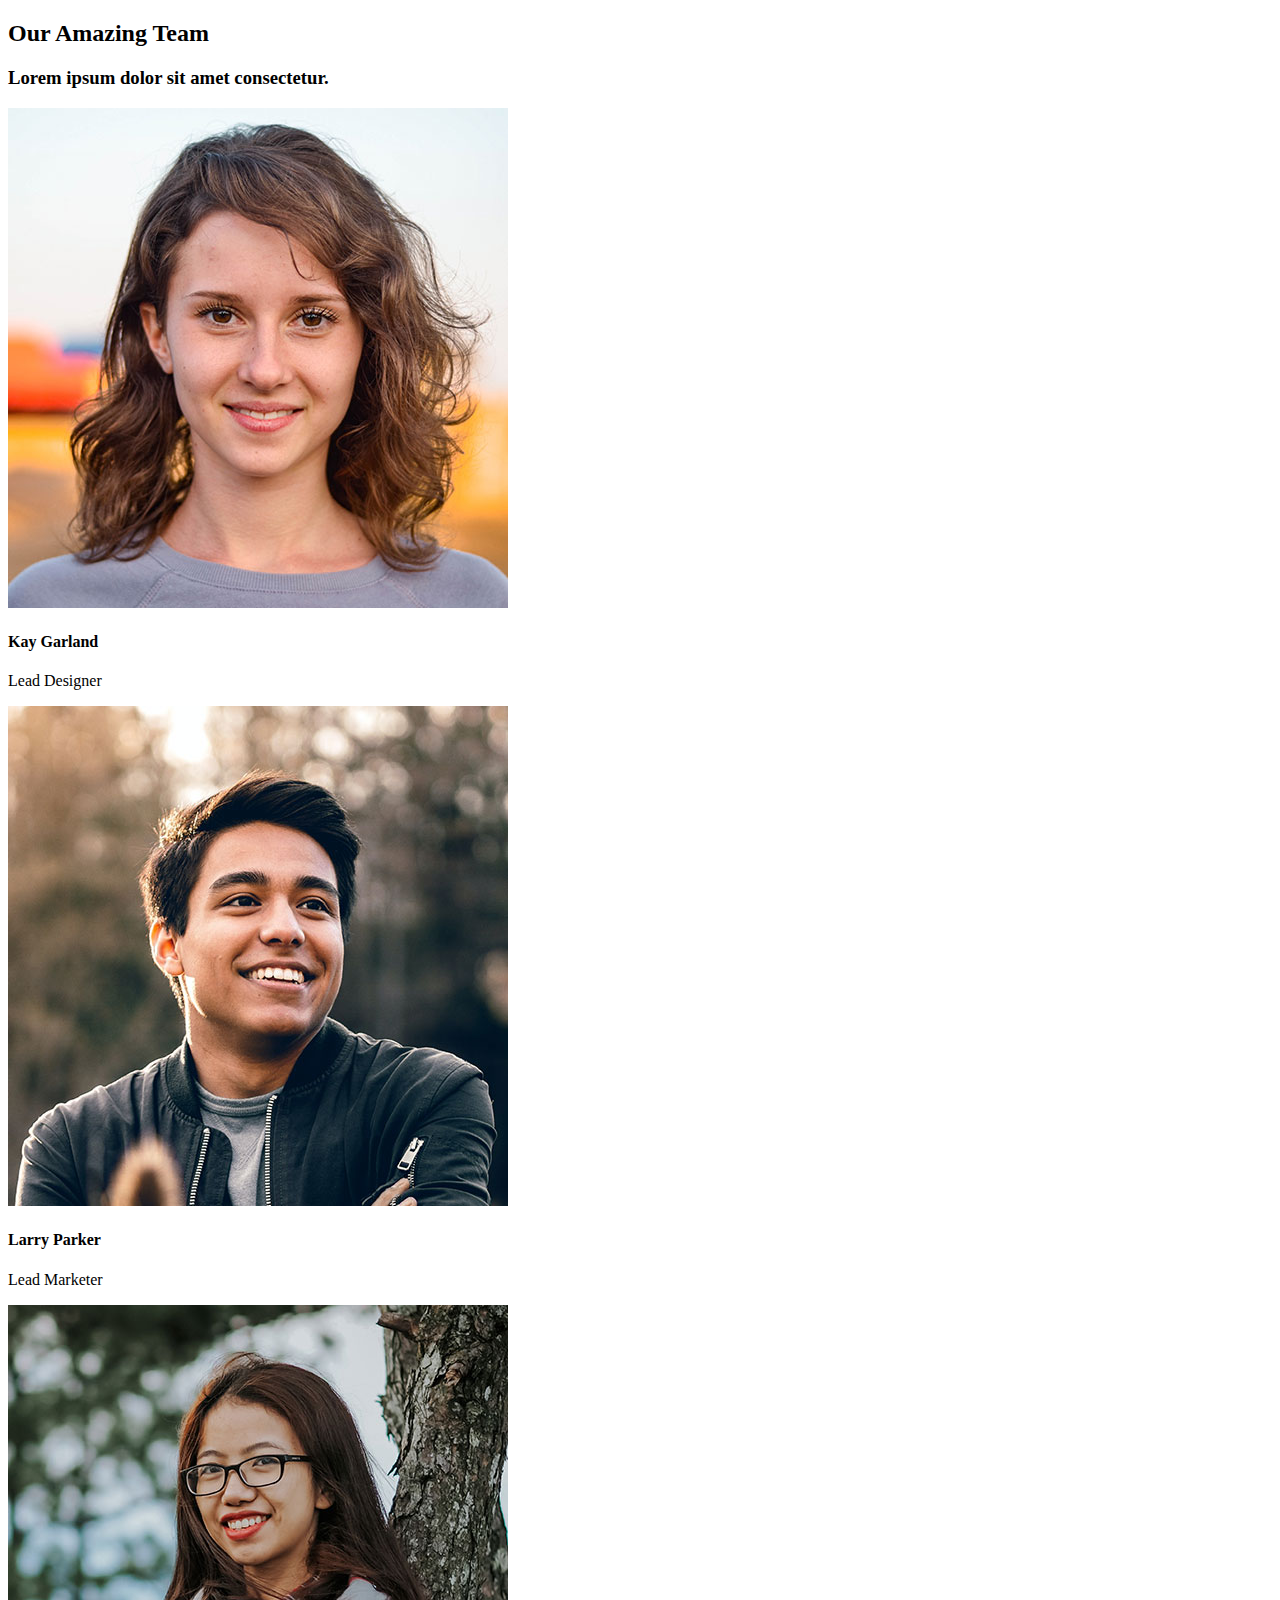
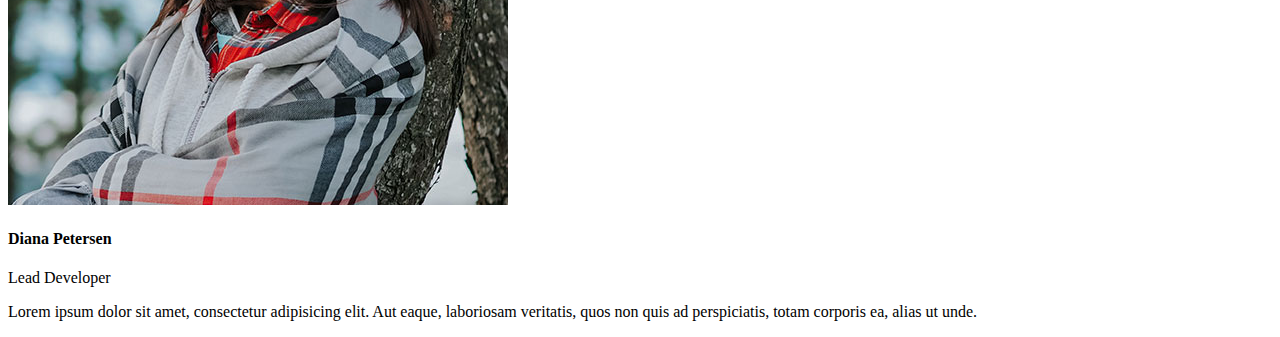
==== 02blog.html @ a0d8e0de "added photo" ====
<!DOCTYPE html>
<html lang="en" dir="ltr">



  <head>
    <meta charset="utf-8">
    <title></title>
  </head>



  <body>
    <!-- Blog-->
    <section class="page-section bg-light" id="blog">
        <div class="container">
            <div class="text-center">
                <h2 class="section-heading text-uppercase">Our Amazing Team</h2>
                <h3 class="section-subheading text-muted">Lorem ipsum dolor sit amet consectetur.</h3>
            </div>
            <div class="row">
                <div class="col-lg-4">
                    <div class="team-member">
                        <img class="mx-auto rounded-circle" src="assets/img/team/1.jpg" alt="" />
                        <h4>Kay Garland</h4>
                        <p class="text-muted">Lead Designer</p>
                        <a class="btn btn-dark btn-social mx-2" href="#!"><i class="fab fa-twitter"></i></a><a class="btn btn-dark btn-social mx-2" href="#!"><i class="fab fa-facebook-f"></i></a><a class="btn btn-dark btn-social mx-2" href="#!"><i class="fab fa-linkedin-in"></i></a>
                    </div>
                </div>
                <div class="col-lg-4">
                    <div class="team-member">
                        <img class="mx-auto rounded-circle" src="assets/img/team/2.jpg" alt="" />
                        <h4>Larry Parker</h4>
                        <p class="text-muted">Lead Marketer</p>
                        <a class="btn btn-dark btn-social mx-2" href="#!"><i class="fab fa-twitter"></i></a><a class="btn btn-dark btn-social mx-2" href="#!"><i class="fab fa-facebook-f"></i></a><a class="btn btn-dark btn-social mx-2" href="#!"><i class="fab fa-linkedin-in"></i></a>
                    </div>
                </div>
                <div class="col-lg-4">
                    <div class="team-member">
                        <img class="mx-auto rounded-circle" src="assets/img/team/3.jpg" alt="" />
                        <h4>Diana Petersen</h4>
                        <p class="text-muted">Lead Developer</p>
                        <a class="btn btn-dark btn-social mx-2" href="#!"><i class="fab fa-twitter"></i></a><a class="btn btn-dark btn-social mx-2" href="#!"><i class="fab fa-facebook-f"></i></a><a class="btn btn-dark btn-social mx-2" href="#!"><i class="fab fa-linkedin-in"></i></a>
                    </div>
                </div>
            </div>
            <div class="row">
                <div class="col-lg-8 mx-auto text-center"><p class="large text-muted">Lorem ipsum dolor sit amet, consectetur adipisicing elit. Aut eaque, laboriosam veritatis, quos non quis ad perspiciatis, totam corporis ea, alias ut unde.</p></div>
            </div>
        </div>
    </section>
  </body>



</html>
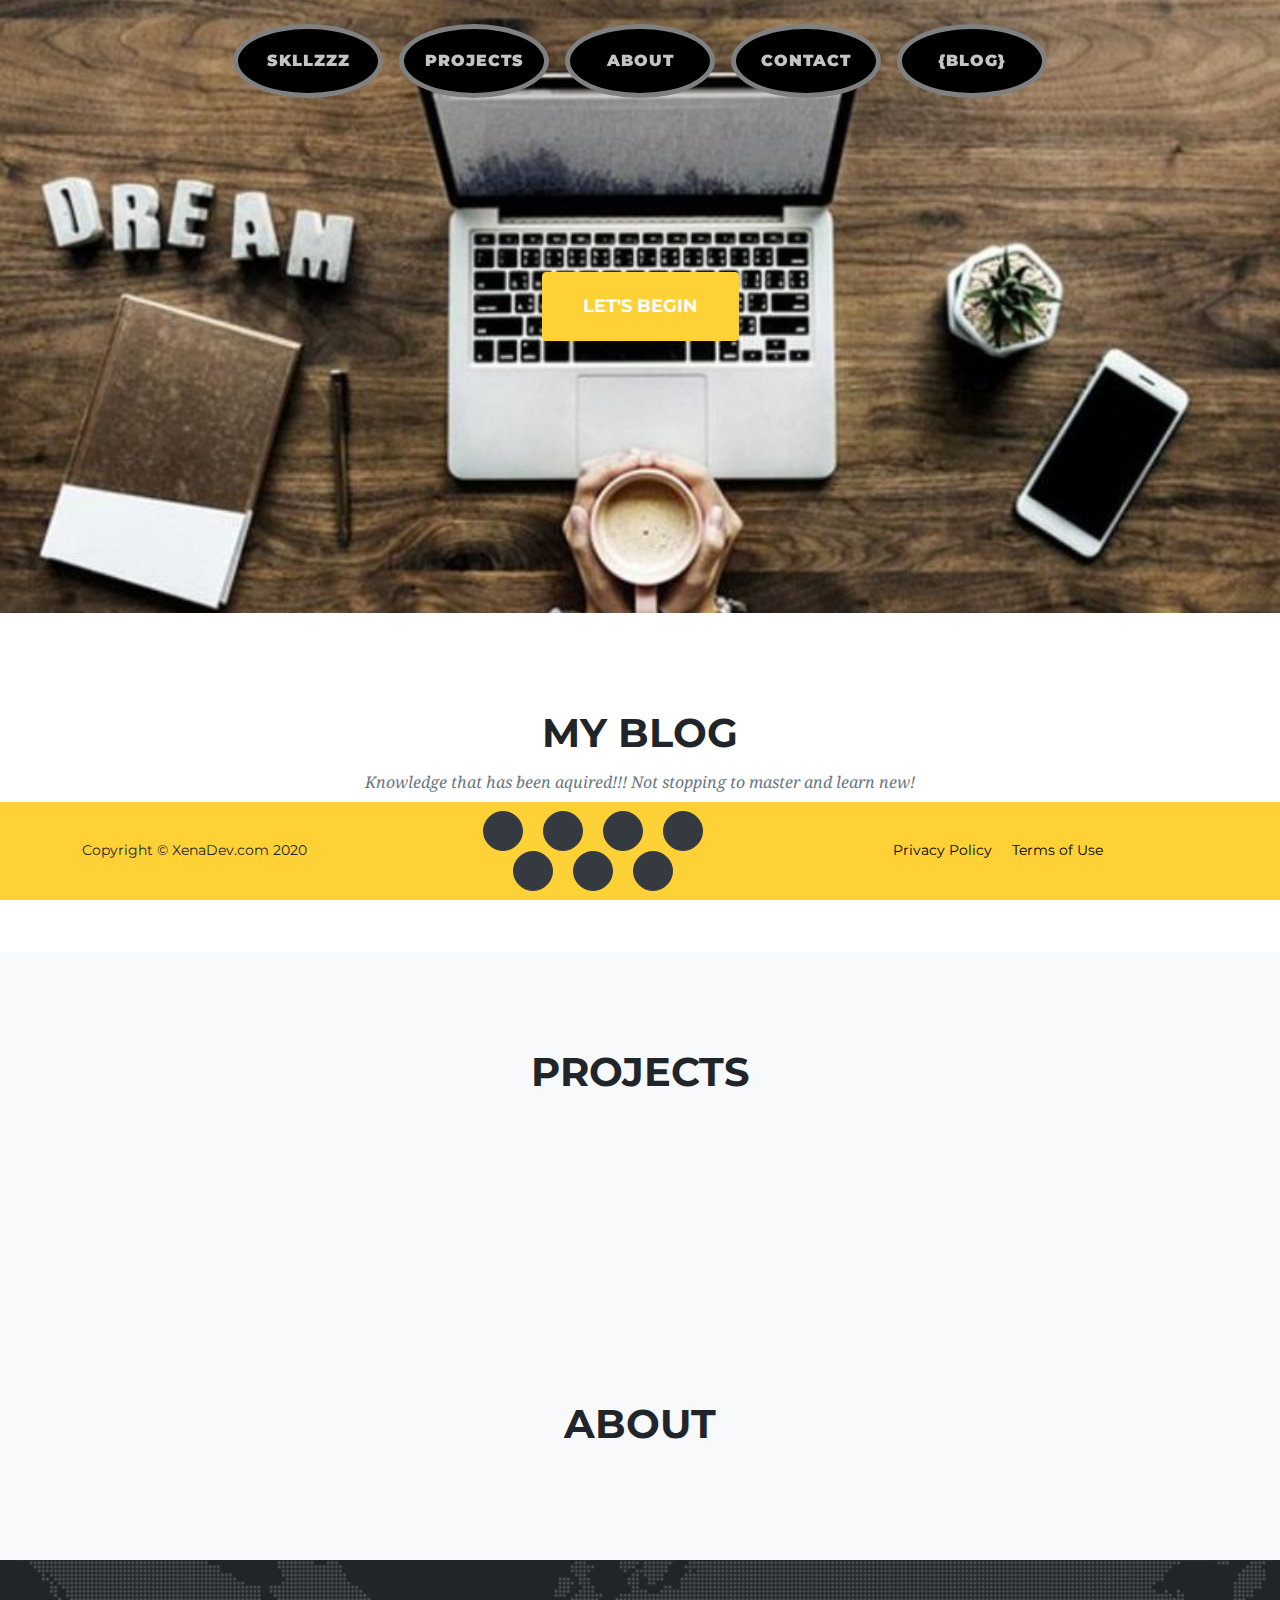
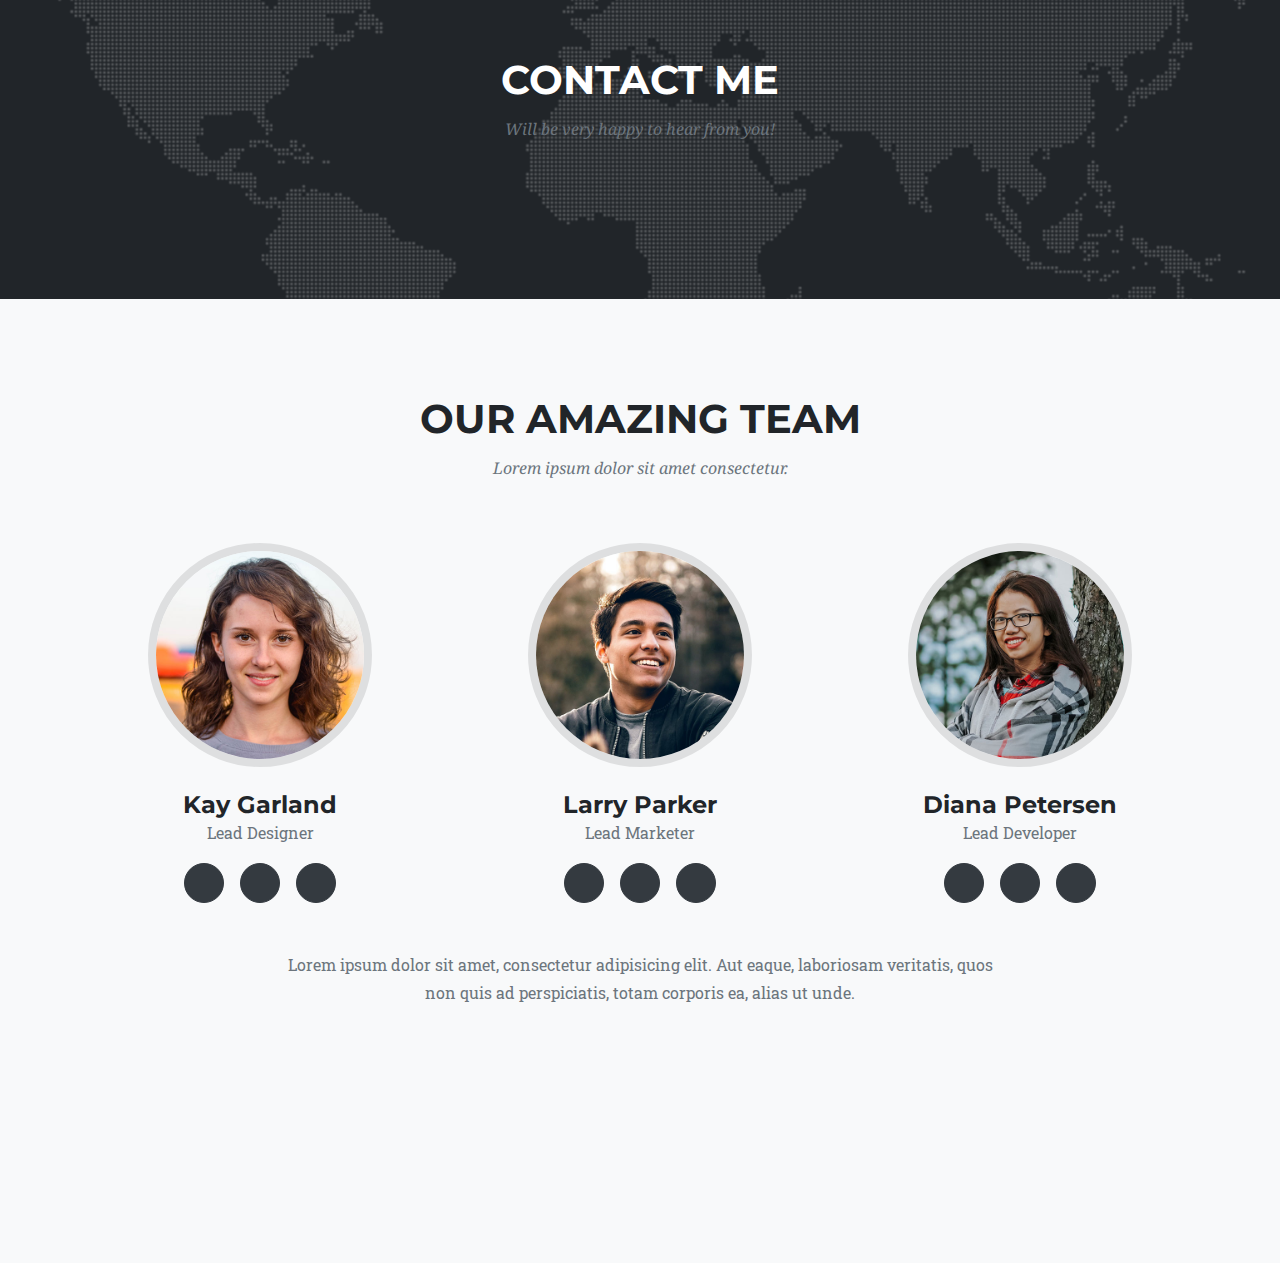
==== commit 0c3421f0: "finished the project description" ====
--- a/02blog.html
+++ b/02blog.html
@@ -11,45 +11,515 @@
 
 
   <body>
-    <!-- Blog-->
-    <section class="page-section bg-light" id="blog">
-        <div class="container">
-            <div class="text-center">
-                <h2 class="section-heading text-uppercase">Our Amazing Team</h2>
-                <h3 class="section-subheading text-muted">Lorem ipsum dolor sit amet consectetur.</h3>
-            </div>
-            <div class="row">
-                <div class="col-lg-4">
-                    <div class="team-member">
-                        <img class="mx-auto rounded-circle" src="assets/img/team/1.jpg" alt="" />
-                        <h4>Kay Garland</h4>
-                        <p class="text-muted">Lead Designer</p>
-                        <a class="btn btn-dark btn-social mx-2" href="#!"><i class="fab fa-twitter"></i></a><a class="btn btn-dark btn-social mx-2" href="#!"><i class="fab fa-facebook-f"></i></a><a class="btn btn-dark btn-social mx-2" href="#!"><i class="fab fa-linkedin-in"></i></a>
-                    </div>
-                </div>
-                <div class="col-lg-4">
-                    <div class="team-member">
-                        <img class="mx-auto rounded-circle" src="assets/img/team/2.jpg" alt="" />
-                        <h4>Larry Parker</h4>
-                        <p class="text-muted">Lead Marketer</p>
-                        <a class="btn btn-dark btn-social mx-2" href="#!"><i class="fab fa-twitter"></i></a><a class="btn btn-dark btn-social mx-2" href="#!"><i class="fab fa-facebook-f"></i></a><a class="btn btn-dark btn-social mx-2" href="#!"><i class="fab fa-linkedin-in"></i></a>
-                    </div>
-                </div>
-                <div class="col-lg-4">
-                    <div class="team-member">
-                        <img class="mx-auto rounded-circle" src="assets/img/team/3.jpg" alt="" />
-                        <h4>Diana Petersen</h4>
-                        <p class="text-muted">Lead Developer</p>
-                        <a class="btn btn-dark btn-social mx-2" href="#!"><i class="fab fa-twitter"></i></a><a class="btn btn-dark btn-social mx-2" href="#!"><i class="fab fa-facebook-f"></i></a><a class="btn btn-dark btn-social mx-2" href="#!"><i class="fab fa-linkedin-in"></i></a>
-                    </div>
-                </div>
-            </div>
-            <div class="row">
-                <div class="col-lg-8 mx-auto text-center"><p class="large text-muted">Lorem ipsum dolor sit amet, consectetur adipisicing elit. Aut eaque, laboriosam veritatis, quos non quis ad perspiciatis, totam corporis ea, alias ut unde.</p></div>
-            </div>
-        </div>
-    </section>
-  </body>
+
+    <!DOCTYPE html>
+    <html lang="en">
+        <head>
+            <meta charset="utf-8" />
+            <meta name="viewport" content="width=device-width, initial-scale=1, shrink-to-fit=no" />
+            <meta name="description" content="" />
+            <meta name="author" content="" />
+            <title>XenaDev</title>
+            <link rel="icon" type="image/x-icon" href="assets/img/favicon.png" />
+            <!-- Font Awesome icons (free version)-->
+            <script src="https://use.fontawesome.com/releases/v5.13.0/js/all.js" crossorigin="anonymous"></script>
+            <!-- <script src="https://use.fontawesome.com/351846b75e.js"></script> -->
+            <!-- <link rel="stylesheet" href="path/to/font-awesome/css/font-awesome.min.css"> -->
+            <!-- Google fonts-->
+            <link href="https://fonts.googleapis.com/css?family=Montserrat:400,700" rel="stylesheet" type="text/css" />
+            <link href="https://fonts.googleapis.com/css?family=Droid+Serif:400,700,400italic,700italic" rel="stylesheet" type="text/css" />
+            <link href="https://fonts.googleapis.com/css?family=Roboto+Slab:400,100,300,700" rel="stylesheet" type="text/css" />
+            <!-- Core theme CSS (includes Bootstrap)-->
+            <link href="css/styles.css" rel="stylesheet" />
+
+            <!-- icon for saving a web site on the screen -->
+                <link rel="apple-touch-icon" sizes="57x57" href="assets/img/apple-icon/apple-icon-57x57.png" />
+                <link rel="apple-touch-icon" sizes="72x72" href="assets/img/apple-icon/apple-icon-72x72.png" />
+                <link rel="apple-touch-icon" sizes="114x114" href="assets/img/apple-icon/apple-icon-114x114.png" />
+                <link rel="apple-touch-icon" sizes="144x144" href="assets/img/apple-icon/apple-icon-144x144.png" />
+
+        </head>
+        <body id="page-top">
+
+
+
+
+
+
+            <!-- Navigation-->
+            <nav class="navbar navbar-expand-xl navbar-light fixed-top" id="mainNav">
+
+
+                    <button class="navbar-toggler navbar-toggler-right" type="button" data-toggle="collapse" data-target="#navbarResponsive" aria-controls="navbarResponsive" aria-expanded="false" aria-label="Toggle navigation">Menu<i class="fas fa-bars ml-1">
+                      </i></button>
+
+
+                    <div class="container" >
+                        <div class="collapse navbar-collapse" id="navbarResponsive" >
+                            <ul class="navbar-nav text-uppercase mx-auto">
+                                <li class="nav-item"><a class="nav-link js-scroll-trigger btn1" href="#skills" style="font-weight: 900;">SkLLzzz</a></li>
+                                <li class="nav-item"><a class="nav-link js-scroll-trigger btn1" href="#projects" style="font-weight: 900;">Projects</a></li>
+                                <li class="nav-item"><a class="nav-link js-scroll-trigger btn1" href="#about" style="font-weight: 900;">About</a></li>
+                                <li class="nav-item"><a class="nav-link js-scroll-trigger btn1" href="#contact" style="font-weight: 900;">Contact</a></li>
+                                <li class="nav-item"><a class="nav-link js-scroll-trigger btn1" href="02blog.html" style="font-weight: 900;">{Blog}</a></li>
+
+
+
+                                   </div>
+
+                            </ul>
+                        </div>
+                    </div>
+              </nav>
+
+
+            <!-- Masthead-->
+            <header class="masthead">
+              <div class="container">
+                  <a class="btn btn-primary btn-xl text-uppercase js-scroll-trigger" href="#skills">Let's begin</a>
+              </div>
+            </header>
+            <!-- Services-->
+            <section class="page-section" id="skills">
+                <div class="container">
+                    <div class="text-center">
+
+
+
+
+                        <h2 class="section-heading text-uppercase">My Blog</h2>
+                        <h3 class="section-subheading text-muted">Knowledge that has been aquired!!! Not stopping to master and learn new!</h3>
+                    </div>
+
+                </div>
+            </section>
+
+
+
+
+
+
+
+            <!-- Portfolio Grid at the TOP-->
+
+
+            <section class="page-section bg-light" id="projects">
+
+                  <!-- Details on abriviation centered with buttons and explenation -->
+                    <div class="text-center">
+                      <h2 class="section-heading text-uppercase">Projects</h2>
+                </div>
+
+
+                <!-- Portfolio Grid what is inside-->
+            <section class="page-section" id="about">
+            </section>
+
+
+
+            <!-- About-->
+            <section class="page-section" id="about">
+
+                    <div class="text-center">
+                        <h2 class="section-heading text-uppercase">About</h2>
+                    </div>
+
+            </section>
+
+
+
+
+            <!-- Contact-->
+            <section class="page-section" id="contact">
+                <div class="container">
+                    <div class="text-center">
+                        <h2 class="section-heading text-uppercase">Contact Me</h2>
+                        <h3 class="section-subheading text-muted">Will be very happy to hear from you!</h3>
+                    </div>
+
+                  
+                </div>
+            </section>
+            <!-- Blog-->
+            <section class="page-section bg-light" id="blog">
+                <div class="container">
+                    <div class="text-center">
+                        <h2 class="section-heading text-uppercase">Our Amazing Team</h2>
+                        <h3 class="section-subheading text-muted">Lorem ipsum dolor sit amet consectetur.</h3>
+                    </div>
+                    <div class="row">
+                        <div class="col-lg-4">
+                            <div class="team-member">
+                                <img class="mx-auto rounded-circle" src="assets/img/team/1.jpg" alt="" />
+                                <h4>Kay Garland</h4>
+                                <p class="text-muted">Lead Designer</p>
+                                <a class="btn btn-dark btn-social mx-2" href="#!"><i class="fab fa-twitter"></i></a><a class="btn btn-dark btn-social mx-2" href="#!"><i class="fab fa-facebook-f"></i></a><a class="btn btn-dark btn-social mx-2" href="#!"><i class="fab fa-linkedin-in"></i></a>
+                            </div>
+                        </div>
+                        <div class="col-lg-4">
+                            <div class="team-member">
+                                <img class="mx-auto rounded-circle" src="assets/img/team/2.jpg" alt="" />
+                                <h4>Larry Parker</h4>
+                                <p class="text-muted">Lead Marketer</p>
+                                <a class="btn btn-dark btn-social mx-2" href="#!"><i class="fab fa-twitter"></i></a><a class="btn btn-dark btn-social mx-2" href="#!"><i class="fab fa-facebook-f"></i></a><a class="btn btn-dark btn-social mx-2" href="#!"><i class="fab fa-linkedin-in"></i></a>
+                            </div>
+                        </div>
+                        <div class="col-lg-4">
+                            <div class="team-member">
+                                <img class="mx-auto rounded-circle" src="assets/img/team/3.jpg" alt="" />
+                                <h4>Diana Petersen</h4>
+                                <p class="text-muted">Lead Developer</p>
+                                <a class="btn btn-dark btn-social mx-2" href="#!"><i class="fab fa-twitter"></i></a><a class="btn btn-dark btn-social mx-2" href="#!"><i class="fab fa-facebook-f"></i></a><a class="btn btn-dark btn-social mx-2" href="#!"><i class="fab fa-linkedin-in"></i></a>
+                            </div>
+                        </div>
+                    </div>
+                    <div class="row">
+                        <div class="col-lg-8 mx-auto text-center"><p class="large text-muted">Lorem ipsum dolor sit amet, consectetur adipisicing elit. Aut eaque, laboriosam veritatis, quos non quis ad perspiciatis, totam corporis ea, alias ut unde.</p></div>
+                    </div>
+                </div>
+            </section>
+
+
+            <!-- Footer-->
+          <footer class="footer py-4">
+            <div id="footer">
+                <div class="container">
+                  <div class="footerfooter">
+                    <div class="row align-items-center">
+                        <div class="col-lg-4 text-lg-left">Copyright © XenaDev.com 2020</div>
+                          <!-- byttons for contacting -->
+                          <div class="col-lg-3 my-2 my-sm-0">
+                              <a class="btn btn-dark btn-social mx-2" href="https://twitter.com/sxena89" target="_blank">
+                                <i class="fab fa-twitter"></i></a>
+                              <a class="btn btn-dark btn-social mx-2" href="https://linkedin.com/in/sxena" target="_blank">
+                                <i class="fab fa-linkedin-in"></i></a>
+                              <a class="btn btn-dark btn-social mx-2" href="https://github.com/sxena" target="_blank">
+                                <i class="fab fa-github-alt" aria-hidden="true"></i></a>
+                              <a class="btn btn-dark btn-social mx-2" href="https://gitlab.com/sxena" target="_blank">
+                                <i class="fab fa-gitlab" aria-hidden="true"></i></a>
+                              <a class="btn btn-dark btn-social mx-2" href="mailto:sitnikovaxena@gmail.com" target="_blank">
+                                <i class="fa fa-envelope"></i></a>
+                              <a class="btn btn-dark btn-social mx-2" href="tel:+12129204987" target="_blank">
+                                <i class="fa fa-phone"></i></a>
+                                <a class="btn btn-dark btn-social mx-2" href="resume.pdf" target="_blank">
+                                  <i class="fa fa-file-pdf"></i></a>
+                          </div>
+                        <div class="col-lg-4 text-lg-right">
+                          <a class="mr-3" data-toggle="modal" href="#portfolioModal100" style="color:black;">Privacy Policy</a>
+                          <a data-toggle="modal" href="#portfolioModal100" style="color:black;">Terms of Use</a></div>
+                    </div>
+                 </div>
+              </div>
+            </footer>
+
+
+            <!-- Portfolio Modals--><!-- Modal 1-->
+            <div class="portfolio-modal modal fade" id="portfolioModal1" tabindex="-1" role="dialog" aria-hidden="true">
+                <div class="modal-dialog">
+                    <div class="modal-content">
+                        <div class="close-modal" data-dismiss="modal"><img src="assets/img/close-icon.svg" alt="Close modal" /></div>
+                        <div class="container">
+                            <div class="row justify-content-center">
+                                <div class="col-lg-8">
+                                    <div class="modal-body">
+                                        <!-- Project Details Go Here-->
+                                        <h2 class="text-uppercase">Treasure Hunt</h2>
+                                        <p class="item-intro text-muted">Lorem ipsum dolor sit amet consectetur.</p>
+
+                                        <div class="portfolio-caption">
+                                                <div class="portfolio-caption-heading">Rules of the game:</div>
+                                                <div class="portfolio-caption-subheading text-muted">Rules of the game:
+                                                        <ul class="justify-content-left">
+                                                          <li>You have 5 tries</li>
+                                                          <li>Find a Palmtree and you WIN</li>
+                                                          <li>Find a Shark.... wha wha wha.... </li>
+                                                        </ul>
+                                                </div>
+                                        </div>
+                                        <p>Use this area to describe your project. Lorem ipsum dolor sit amet, consectetur adipisicing elit. Est blanditiis dolorem culpa incidunt minus dignissimos deserunt repellat aperiam quasi sunt officia expedita beatae cupiditate, maiores repudiandae, nostrum, reiciendis facere nemo!</p>
+                                        <ul class="list-inline">
+                                            <li>Date: January 2020</li>
+                                            <li>Client: Threads</li>
+                                            <li>Category: Illustration</li>
+                                        </ul>
+                                        <img class="img-fluid d-block mx-auto" src="assets/img/projects/treasure.gif" alt="" />
+                                        <button class="btn btn-primary" data-dismiss="modal" type="button"><i class="fas fa-times mr-1"></i>Close Project</button>
+                                    </div>
+                                </div>
+                            </div>
+                        </div>
+                    </div>
+                </div>
+            </div>
+    </div>
+
+
+
+
+            <!-- Modal 2-->
+            <div class="portfolio-modal modal fade" id="portfolioModal2" tabindex="-1" role="dialog" aria-hidden="true">
+                <div class="modal-dialog">
+                    <div class="modal-content">
+                        <div class="close-modal" data-dismiss="modal"><img src="assets/img/close-icon.svg" alt="Close modal" /></div>
+                        <div class="container">
+                            <div class="row justify-content-center">
+                                <div class="col-lg-8">
+                                    <div class="modal-body">
+                                        <!-- Project Details Go Here-->
+                                        <h2 class="text-uppercase">Project Name</h2>
+                                        <p class="item-intro text-muted">Lorem ipsum dolor sit amet consectetur.</p>
+                                        <img class="img-fluid d-block mx-auto" src="assets/img/portfolio/02-full.jpg" alt="" />
+                                        <p>Use this area to describe your project. Lorem ipsum dolor sit amet, consectetur adipisicing elit. Est blanditiis dolorem culpa incidunt minus dignissimos deserunt repellat aperiam quasi sunt officia expedita beatae cupiditate, maiores repudiandae, nostrum, reiciendis facere nemo!</p>
+                                        <ul class="list-inline">
+                                            <li>Date: January 2020</li>
+                                            <li>Client: Explore</li>
+                                            <li>Category: Graphic Design</li>
+                                        </ul>
+                                        <button class="btn btn-primary" data-dismiss="modal" type="button"><i class="fas fa-times mr-1"></i>Close Project</button>
+                                    </div>
+                                </div>
+                            </div>
+                        </div>
+                    </div>
+                </div>
+            </div>
+            <!-- Modal 3-->
+            <div class="portfolio-modal modal fade" id="portfolioModal3" tabindex="-1" role="dialog" aria-hidden="true">
+                <div class="modal-dialog">
+                    <div class="modal-content">
+                        <div class="close-modal" data-dismiss="modal"><img src="assets/img/close-icon.svg" alt="Close modal" /></div>
+                        <div class="container">
+                            <div class="row justify-content-center">
+                                <div class="col-lg-8">
+                                    <div class="modal-body">
+                                        <!-- Project Details Go Here-->
+                                        <h2 class="text-uppercase">Project Name</h2>
+                                        <p class="item-intro text-muted">Lorem ipsum dolor sit amet consectetur.</p>
+                                        <img class="img-fluid d-block mx-auto" src="assets/img/portfolio/03-full.jpg" alt="" />
+                                        <p>Use this area to describe your project. Lorem ipsum dolor sit amet, consectetur adipisicing elit. Est blanditiis dolorem culpa incidunt minus dignissimos deserunt repellat aperiam quasi sunt officia expedita beatae cupiditate, maiores repudiandae, nostrum, reiciendis facere nemo!</p>
+                                        <ul class="list-inline">
+                                            <li>Date: January 2020</li>
+                                            <li>Client: Finish</li>
+                                            <li>Category: Identity</li>
+                                        </ul>
+                                        <button class="btn btn-primary" data-dismiss="modal" type="button"><i class="fas fa-times mr-1"></i>Close Project</button>
+                                    </div>
+                                </div>
+                            </div>
+                        </div>
+                    </div>
+                </div>
+            </div>
+            <!-- Modal 4-->
+            <div class="portfolio-modal modal fade" id="portfolioModal4" tabindex="-1" role="dialog" aria-hidden="true">
+                <div class="modal-dialog">
+                    <div class="modal-content">
+                        <div class="close-modal" data-dismiss="modal"><img src="assets/img/close-icon.svg" alt="Close modal" /></div>
+                        <div class="container">
+                            <div class="row justify-content-center">
+                                <div class="col-lg-8">
+                                    <div class="modal-body">
+                                        <!-- Project Details Go Here-->
+                                        <h2 class="text-uppercase">Project Name</h2>
+                                        <p class="item-intro text-muted">Lorem ipsum dolor sit amet consectetur.</p>
+                                        <img class="img-fluid d-block mx-auto" src="assets/img/portfolio/04-full.jpg" alt="" />
+                                        <p>Use this area to describe your project. Lorem ipsum dolor sit amet, consectetur adipisicing elit. Est blanditiis dolorem culpa incidunt minus dignissimos deserunt repellat aperiam quasi sunt officia expedita beatae cupiditate, maiores repudiandae, nostrum, reiciendis facere nemo!</p>
+                                        <ul class="list-inline">
+                                            <li>Date: January 2020</li>
+                                            <li>Client: Lines</li>
+                                            <li>Category: Branding</li>
+                                        </ul>
+                                        <button class="btn btn-primary" data-dismiss="modal" type="button"><i class="fas fa-times mr-1"></i>Close Project</button>
+                                    </div>
+                                </div>
+                            </div>
+                        </div>
+                    </div>
+                </div>
+            </div>
+            <!-- Modal 5-->
+            <div class="portfolio-modal modal fade" id="portfolioModal5" tabindex="-1" role="dialog" aria-hidden="true">
+                <div class="modal-dialog">
+                    <div class="modal-content">
+                        <div class="close-modal" data-dismiss="modal"><img src="assets/img/close-icon.svg" alt="Close modal" /></div>
+                        <div class="container">
+                            <div class="row justify-content-center">
+                                <div class="col-lg-8">
+                                    <div class="modal-body">
+                                        <!-- Project Details Go Here-->
+                                        <h2 class="text-uppercase">Project Name</h2>
+                                        <p class="item-intro text-muted">Lorem ipsum dolor sit amet consectetur.</p>
+                                        <img class="img-fluid d-block mx-auto" src="assets/img/portfolio/05-full.jpg" alt="" />
+                                        <p>Use this area to describe your project. Lorem ipsum dolor sit amet, consectetur adipisicing elit. Est blanditiis dolorem culpa incidunt minus dignissimos deserunt repellat aperiam quasi sunt officia expedita beatae cupiditate, maiores repudiandae, nostrum, reiciendis facere nemo!</p>
+                                        <ul class="list-inline">
+                                            <li>Date: January 2020</li>
+                                            <li>Client: Southwest</li>
+                                            <li>Category: Website Design</li>
+                                        </ul>
+                                        <button class="btn btn-primary" data-dismiss="modal" type="button"><i class="fas fa-times mr-1"></i>Close Project</button>
+                                    </div>
+                                </div>
+                            </div>
+                        </div>
+                    </div>
+                </div>
+            </div>
+            <!-- Modal 6-->
+            <div class="portfolio-modal modal fade" id="portfolioModal6" tabindex="-1" role="dialog" aria-hidden="true">
+                <div class="modal-dialog">
+                    <div class="modal-content">
+                        <div class="close-modal" data-dismiss="modal"><img src="assets/img/close-icon.svg" alt="Close modal" /></div>
+                        <div class="container">
+                            <div class="row justify-content-center">
+                                <div class="col-lg-8">
+                                    <div class="modal-body">
+                                        <!-- Project Details Go Here-->
+                                        <h2 class="text-uppercase">Project Name</h2>
+                                        <p class="item-intro text-muted">Lorem ipsum dolor sit amet consectetur.</p>
+                                        <img class="img-fluid d-block mx-auto" src="assets/img/portfolio/06-full.jpg" alt="" />
+                                        <p>Use this area to describe your project. Lorem ipsum dolor sit amet, consectetur adipisicing elit. Est blanditiis dolorem culpa incidunt minus dignissimos deserunt repellat aperiam quasi sunt officia expedita beatae cupiditate, maiores repudiandae, nostrum, reiciendis facere nemo!</p>
+                                        <ul class="list-inline">
+                                            <li>Date: January 2020</li>
+                                            <li>Client: Window</li>
+                                            <li>Category: Photography</li>
+                                        </ul>
+                                        <button class="btn btn-primary" data-dismiss="modal" type="button"><i class="fas fa-times mr-1"></i>Close Project</button>
+                                    </div>
+                                </div>
+                            </div>
+                        </div>
+                    </div>
+                </div>
+            </div>
+            <!-- Modal 7-->
+            <div class="portfolio-modal modal fade" id="portfolioModal6" tabindex="-1" role="dialog" aria-hidden="true">
+                <div class="modal-dialog">
+                    <div class="modal-content">
+                        <div class="close-modal" data-dismiss="modal"><img src="assets/img/close-icon.svg" alt="Close modal" /></div>
+                        <div class="container">
+                            <div class="row justify-content-center">
+                                <div class="col-lg-8">
+                                    <div class="modal-body">
+                                        <!-- Project Details Go Here-->
+                                        <h2 class="text-uppercase">Project Name</h2>
+                                        <p class="item-intro text-muted">Lorem ipsum dolor sit amet consectetur.</p>
+                                        <img class="img-fluid d-block mx-auto" src="assets/img/portfolio/06-full.jpg" alt="" />
+                                        <p>Use this area to describe your project. Lorem ipsum dolor sit amet, consectetur adipisicing elit. Est blanditiis dolorem culpa incidunt minus dignissimos deserunt repellat aperiam quasi sunt officia expedita beatae cupiditate, maiores repudiandae, nostrum, reiciendis facere nemo!</p>
+                                        <ul class="list-inline">
+                                            <li>Date: January 2020</li>
+                                            <li>Client: Window</li>
+                                            <li>Category: Photography</li>
+                                        </ul>
+                                        <button class="btn btn-primary" data-dismiss="modal" type="button"><i class="fas fa-times mr-1"></i>Close Project</button>
+                                    </div>
+                                </div>
+                            </div>
+                        </div>
+                    </div>
+                </div>
+            </div>
+            <!-- Modal 8-->
+            <div class="portfolio-modal modal fade" id="portfolioModal6" tabindex="-1" role="dialog" aria-hidden="true">
+                <div class="modal-dialog">
+                    <div class="modal-content">
+                        <div class="close-modal" data-dismiss="modal"><img src="assets/img/close-icon.svg" alt="Close modal" /></div>
+                        <div class="container">
+                            <div class="row justify-content-center">
+                                <div class="col-lg-8">
+                                    <div class="modal-body">
+                                        <!-- Project Details Go Here-->
+                                        <h2 class="text-uppercase">Project Name</h2>
+                                        <p class="item-intro text-muted">Lorem ipsum dolor sit amet consectetur.</p>
+                                        <img class="img-fluid d-block mx-auto" src="assets/img/portfolio/06-full.jpg" alt="" />
+                                        <p>Use this area to describe your project. Lorem ipsum dolor sit amet, consectetur adipisicing elit. Est blanditiis dolorem culpa incidunt minus dignissimos deserunt repellat aperiam quasi sunt officia expedita beatae cupiditate, maiores repudiandae, nostrum, reiciendis facere nemo!</p>
+                                        <ul class="list-inline">
+                                            <li>Date: January 2020</li>
+                                            <li>Client: Window</li>
+                                            <li>Category: Photography</li>
+                                        </ul>
+                                        <button class="btn btn-primary" data-dismiss="modal" type="button"><i class="fas fa-times mr-1"></i>Close Project</button>
+                                    </div>
+                                </div>
+                            </div>
+                        </div>
+                    </div>
+                </div>
+            </div>
+            <!-- Modal 9-->
+            <div class="portfolio-modal modal fade" id="portfolioModal6" tabindex="-1" role="dialog" aria-hidden="true">
+                <div class="modal-dialog">
+                    <div class="modal-content">
+                        <div class="close-modal" data-dismiss="modal"><img src="assets/img/close-icon.svg" alt="Close modal" /></div>
+                        <div class="container">
+                            <div class="row justify-content-center">
+                                <div class="col-lg-8">
+                                    <div class="modal-body">
+                                        <!-- Project Details Go Here-->
+                                        <h2 class="text-uppercase">Project Name</h2>
+                                        <p class="item-intro text-muted">Lorem ipsum dolor sit amet consectetur.</p>
+                                        <img class="img-fluid d-block mx-auto" src="assets/img/portfolio/06-full.jpg" alt="" />
+                                        <p>Use this area to describe your project. Lorem ipsum dolor sit amet, consectetur adipisicing elit. Est blanditiis dolorem culpa incidunt minus dignissimos deserunt repellat aperiam quasi sunt officia expedita beatae cupiditate, maiores repudiandae, nostrum, reiciendis facere nemo!</p>
+                                        <ul class="list-inline">
+                                            <li>Date: January 2020</li>
+                                            <li>Client: Window</li>
+                                            <li>Category: Photography</li>
+                                        </ul>
+                                        <button class="btn btn-primary" data-dismiss="modal" type="button"><i class="fas fa-times mr-1"></i>Close Project</button>
+                                    </div>
+                                </div>
+                            </div>
+                        </div>
+                    </div>
+                </div>
+            </div>
+            <!-- Modal 100-->
+            <div class="portfolio-modal modal fade" id="portfolioModal100" tabindex="-1" role="dialog" aria-hidden="true">
+                <div class="modal-dialog">
+                    <div class="modal-content">
+                        <div class="close-modal" data-dismiss="modal"><img src="assets/img/close-icon.svg" alt="Close modal" /></div>
+                        <div class="container">
+                            <div class="row justify-content-center">
+                                <div class="col-lg-8">
+                                    <div class="modal-body">
+                                        <!-- Project Details Go Here-->
+                                        <h2 class="text-uppercase">Privacy Policy</h2>
+                                        <h2 class="text-uppercase">and</h2>
+                                        <h2 class="text-uppercase">Terms of Use</h2>
+                                        <p class="item-intro text-muted">Let us look at this very complex ideas of regulations at hand.</p>
+                                        <img class="img-fluid d-block mx-auto" src="assets/img/terms/01.jpg" alt="" />
+                                        <p>Dont worry everything is great</p>
+                                        <img class="img-fluid d-block mx-auto" src="assets/img/terms/02.jpg" alt="" />
+                                        <ul class="list-inline">
+                                            <li>Date: 2020</li>
+                                            <li>Category: Rems and Rules and regulations and Laws and everything else</li>
+                                        </ul>
+                                        <button class="btn btn-primary" data-dismiss="modal" type="button"><i class="fas fa-times mr-1"></i>Close Project</button>
+                                    </div>
+                                </div>
+                            </div>
+                        </div>
+                    </div>
+                </div>
+            </div>
+            <!-- Bootstrap core JS-->
+            <script src="https://cdnjs.cloudflare.com/ajax/libs/jquery/3.5.1/jquery.min.js"></script>
+            <script src="https://stackpath.bootstrapcdn.com/bootstrap/4.5.0/js/bootstrap.bundle.min.js"></script>
+            <!-- Third party plugin JS-->
+            <script src="https://cdnjs.cloudflare.com/ajax/libs/jquery-easing/1.4.1/jquery.easing.min.js"></script>
+            <!-- Contact form JS-->
+            <script src="assets/mail/jqBootstrapValidation.js"></script>
+            <script src="assets/mail/contact_me.js"></script>
+            <!-- Core theme JS-->
+            <script src="js/scripts.js"></script>
+        </body>
+    </html>
+
+
+
+
+
+
+
 
 
 
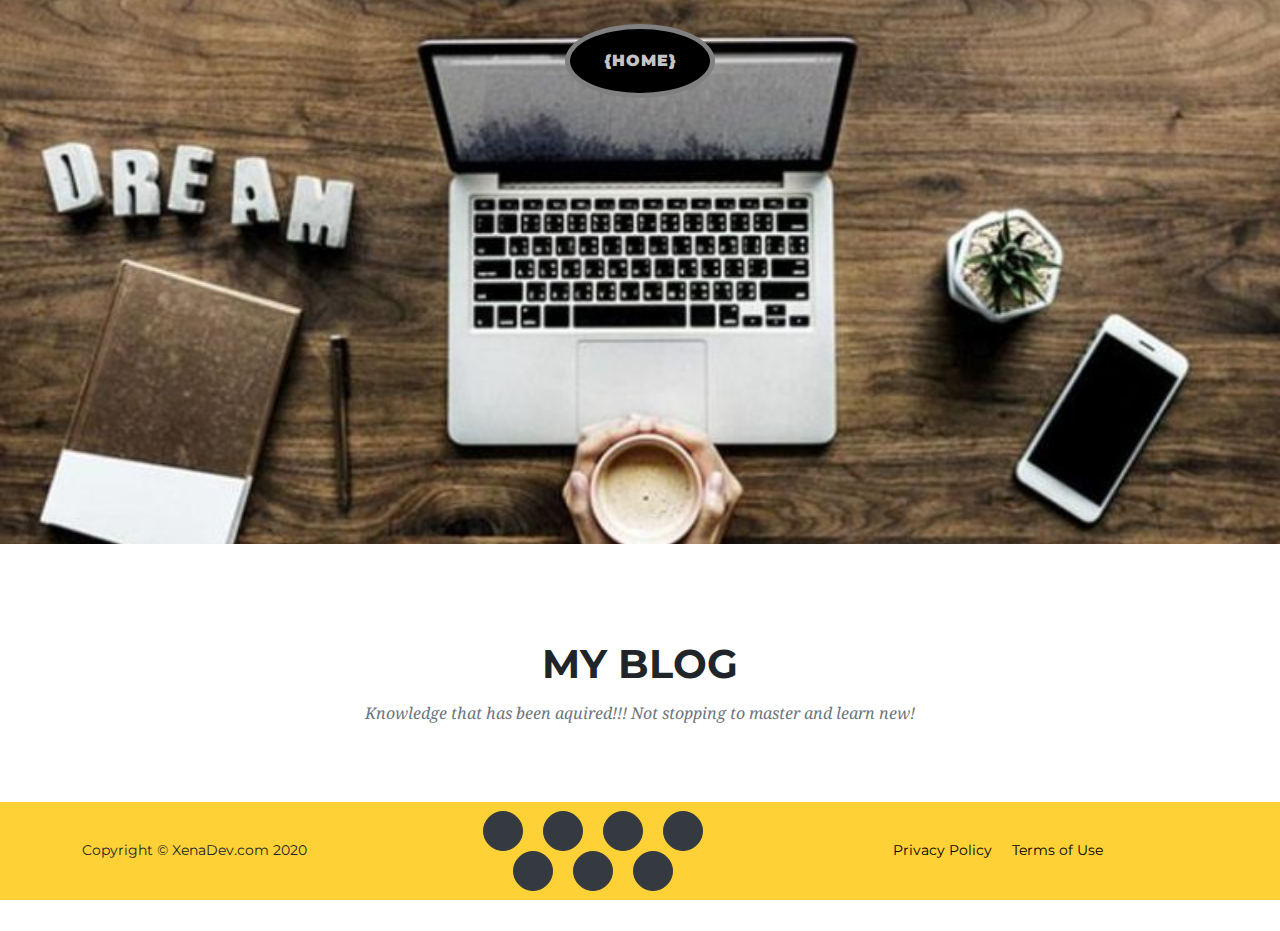
==== commit ebf43a55: "redid the blog page" ====
--- a/02blog.html
+++ b/02blog.html
@@ -1,17 +1,3 @@
-<!DOCTYPE html>
-<html lang="en" dir="ltr">
-
-
-
-  <head>
-    <meta charset="utf-8">
-    <title></title>
-  </head>
-
-
-
-  <body>
-
     <!DOCTYPE html>
     <html lang="en">
         <head>
@@ -57,11 +43,11 @@
                     <div class="container" >
                         <div class="collapse navbar-collapse" id="navbarResponsive" >
                             <ul class="navbar-nav text-uppercase mx-auto">
-                                <li class="nav-item"><a class="nav-link js-scroll-trigger btn1" href="#skills" style="font-weight: 900;">SkLLzzz</a></li>
+                                <!-- <li class="nav-item"><a class="nav-link js-scroll-trigger btn1" href="#skills" style="font-weight: 900;">SkLLzzz</a></li>
                                 <li class="nav-item"><a class="nav-link js-scroll-trigger btn1" href="#projects" style="font-weight: 900;">Projects</a></li>
                                 <li class="nav-item"><a class="nav-link js-scroll-trigger btn1" href="#about" style="font-weight: 900;">About</a></li>
-                                <li class="nav-item"><a class="nav-link js-scroll-trigger btn1" href="#contact" style="font-weight: 900;">Contact</a></li>
-                                <li class="nav-item"><a class="nav-link js-scroll-trigger btn1" href="02blog.html" style="font-weight: 900;">{Blog}</a></li>
+                                <li class="nav-item"><a class="nav-link js-scroll-trigger btn1" href="#contact" style="font-weight: 900;">Contact</a></li> -->
+                                <li class="nav-item"><a class="nav-link js-scroll-trigger btn1" href="index.html" style="font-weight: 900;">{HOME}</a></li>
 
 
 
@@ -75,9 +61,9 @@
 
             <!-- Masthead-->
             <header class="masthead">
-              <div class="container">
+              <!-- <div class="container">
                   <a class="btn btn-primary btn-xl text-uppercase js-scroll-trigger" href="#skills">Let's begin</a>
-              </div>
+              </div> -->
             </header>
             <!-- Services-->
             <section class="page-section" id="skills">
@@ -98,50 +84,43 @@
 
 
 
-
-
-            <!-- Portfolio Grid at the TOP-->
-
-
-            <section class="page-section bg-light" id="projects">
-
-                  <!-- Details on abriviation centered with buttons and explenation -->
+            <!-- <section class="page-section bg-light" id="projects">
+
                     <div class="text-center">
                       <h2 class="section-heading text-uppercase">Projects</h2>
                 </div>
 
 
-                <!-- Portfolio Grid what is inside-->
             <section class="page-section" id="about">
-            </section>
+            </section> -->
 
 
 
             <!-- About-->
-            <section class="page-section" id="about">
+            <!-- <section class="page-section" id="about">
 
                     <div class="text-center">
                         <h2 class="section-heading text-uppercase">About</h2>
                     </div>
 
-            </section>
+            </section> -->
 
 
 
 
             <!-- Contact-->
-            <section class="page-section" id="contact">
+            <!-- <section class="page-section" id="contact">
                 <div class="container">
                     <div class="text-center">
                         <h2 class="section-heading text-uppercase">Contact Me</h2>
                         <h3 class="section-subheading text-muted">Will be very happy to hear from you!</h3>
                     </div>
 
-                  
-                </div>
-            </section>
+
+                </div>
+            </section> -->
             <!-- Blog-->
-            <section class="page-section bg-light" id="blog">
+            <!-- <section class="page-section bg-light" id="blog">
                 <div class="container">
                     <div class="text-center">
                         <h2 class="section-heading text-uppercase">Our Amazing Team</h2>
@@ -177,7 +156,7 @@
                         <div class="col-lg-8 mx-auto text-center"><p class="large text-muted">Lorem ipsum dolor sit amet, consectetur adipisicing elit. Aut eaque, laboriosam veritatis, quos non quis ad perspiciatis, totam corporis ea, alias ut unde.</p></div>
                     </div>
                 </div>
-            </section>
+            </section> -->
 
 
             <!-- Footer-->
